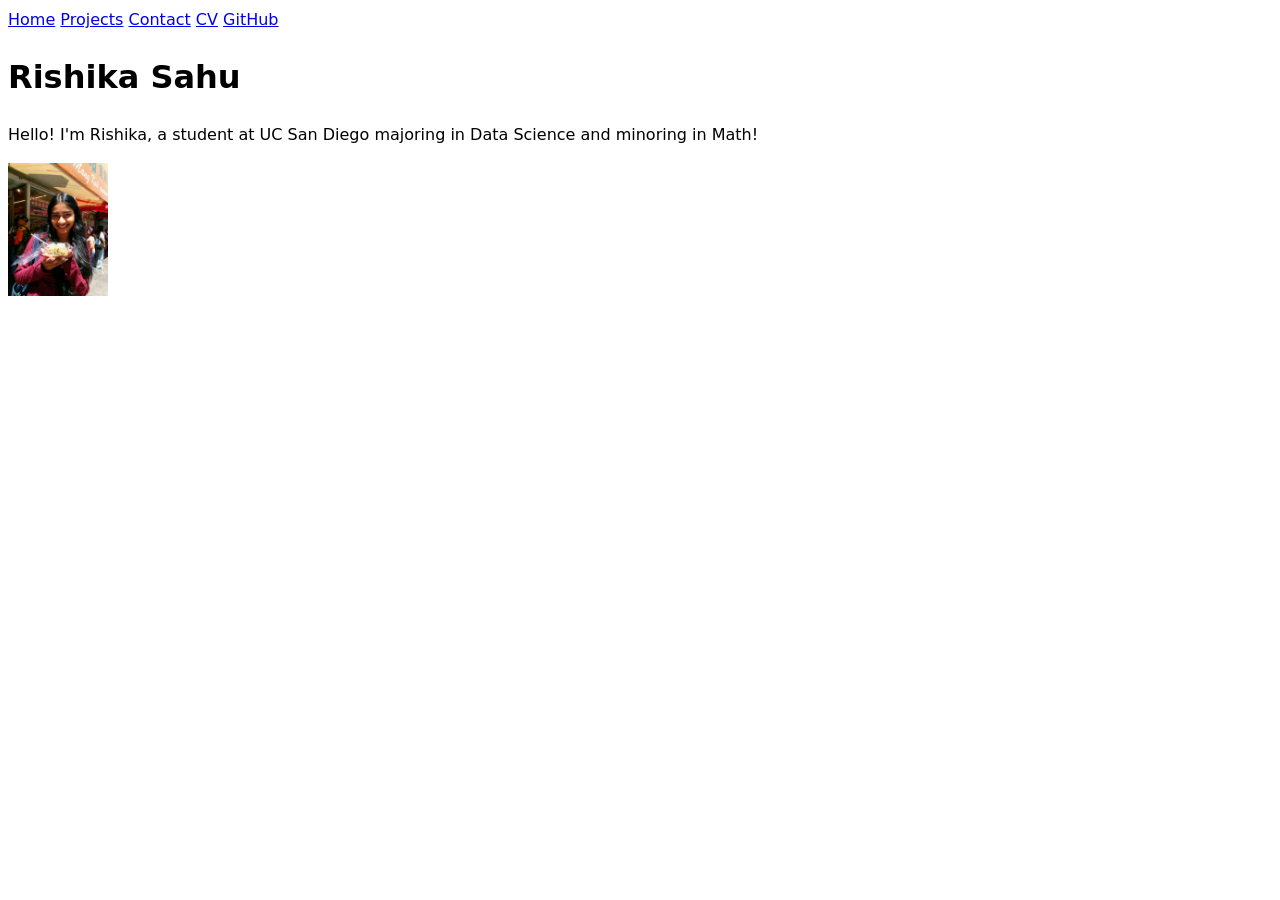
==== index.html @ 718d9cba "add contacts, cv, and other small things" ====
<!DOCTYPE html>
<html lang="en">
<head>
  <meta charset="UTF-8">
  <meta name="viewport" content="width=device-width, initial-scale=1.0">
  <title>Rishika Sahu: Personal site and Portfolio</title>
  <link rel="stylesheet" href="style.css">
</head>
<body>
  <nav>
    <a href="./">Home</a>
    <a href="projects/">Projects</a>
    <a href="contact/">Contact</a>
    <a href="cv/">CV</a>
    <a href="https://github.com/rishikas7" target="_blank">GitHub</a>
  </nav>

  <main>
    <h1>Rishika Sahu</h1>
    <p>
      Hello! I'm Rishika, a student at UC San Diego majoring in Data Science and minoring in Math!
    </p>
    <img src="images/rishika@SF.JPEG" alt="A photo of Rishika at SF" width = "100">
  </main>
</body>
</html>
---- style.css ----
body {
    font: 100%/1.5 system-ui;
  }
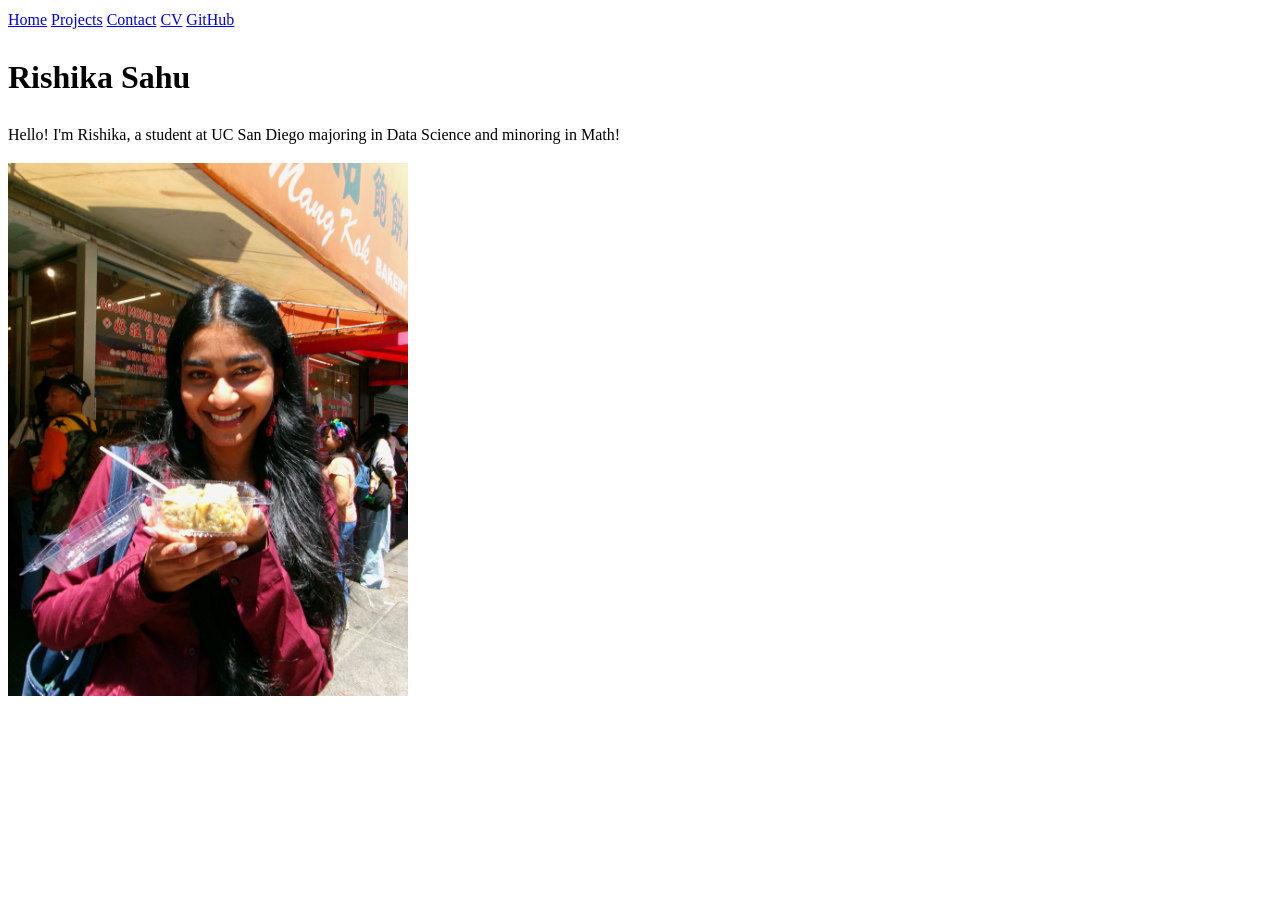
==== commit fa975e3c: "small changes to the formatting" ====
--- a/index.html
+++ b/index.html
@@ -20,7 +20,7 @@
     <p>
       Hello! I'm Rishika, a student at UC San Diego majoring in Data Science and minoring in Math!
     </p>
-    <img src="images/rishika@SF.JPEG" alt="A photo of Rishika at SF" width = "100">
+    <img src="images/rishika@SF.JPEG" alt="A photo of Rishika at SF" width = "400">
   </main>
 </body>
 </html>
--- a/style.css
+++ b/style.css
@@ -1,3 +1,3 @@
 body {
-    font: 100%/1.5 system-ui;
+    font: 100%/1.5 "Times New Roman";
   }
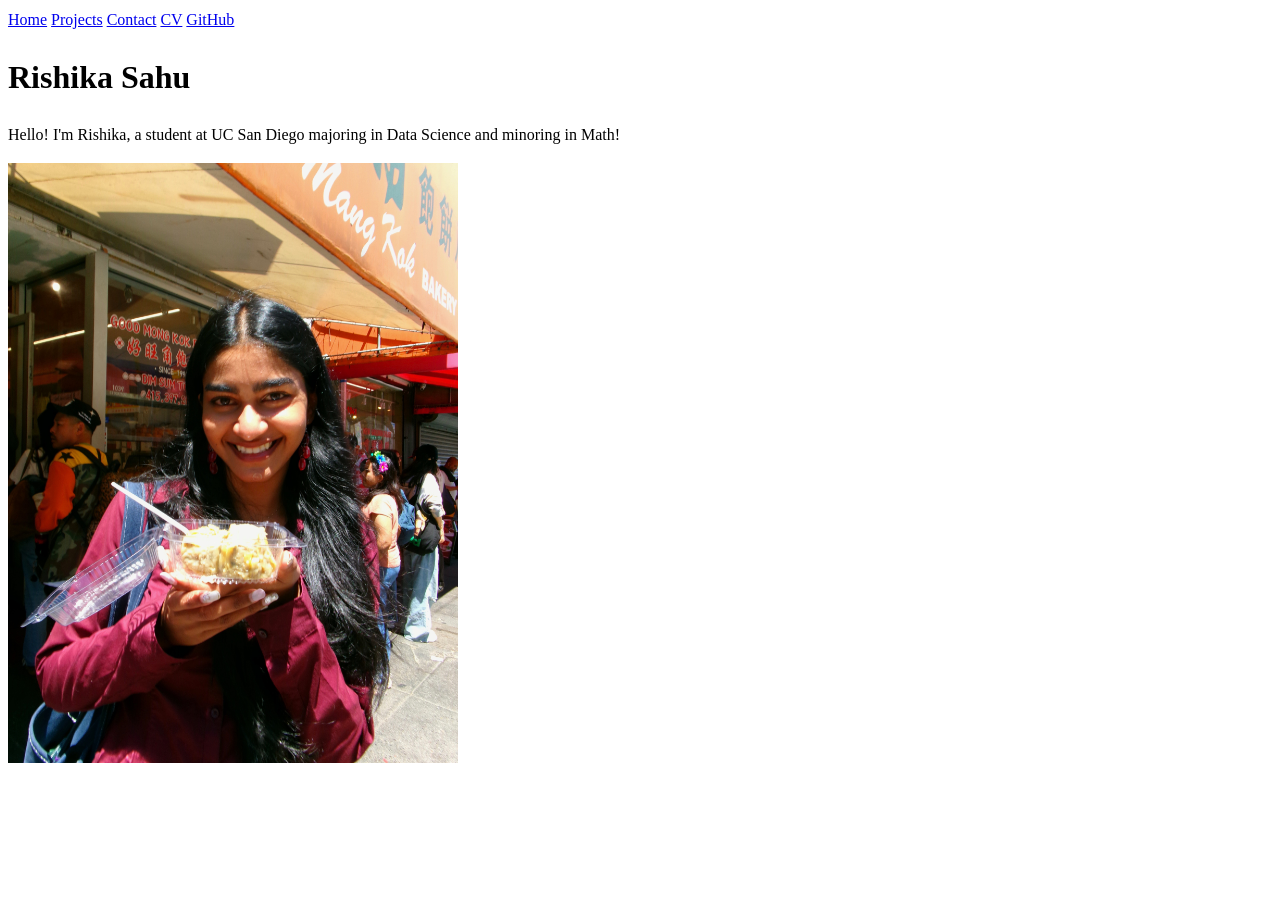
==== commit e3171265: "fix contact page" ====
--- a/index.html
+++ b/index.html
@@ -3,7 +3,7 @@
 <head>
   <meta charset="UTF-8">
   <meta name="viewport" content="width=device-width, initial-scale=1.0">
-  <title>Rishika Sahu: Personal site and Portfolio</title>
+  <title>Rishika Sahu: Personal Website and Portfolio</title>
   <link rel="stylesheet" href="style.css">
 </head>
 <body>
@@ -20,7 +20,7 @@
     <p>
       Hello! I'm Rishika, a student at UC San Diego majoring in Data Science and minoring in Math!
     </p>
-    <img src="images/rishika@SF.JPEG" alt="A photo of Rishika at SF" width = "400">
+    <img src="images/rishika@SF.JPEG" alt="A photo of Rishika at SF" width = "450">
   </main>
 </body>
 </html>
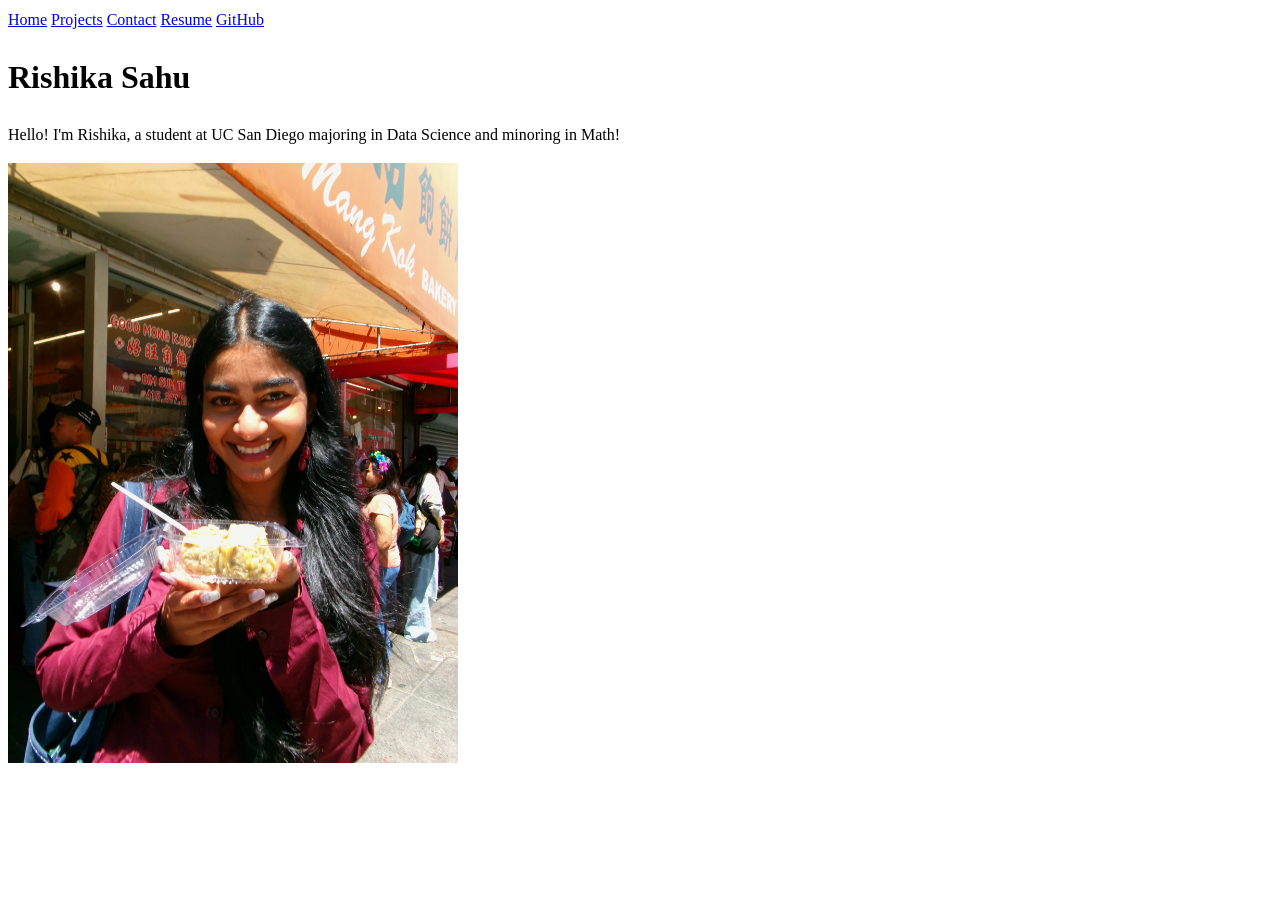
==== commit 35a02dd8: "change cv to resume" ====
--- a/index.html
+++ b/index.html
@@ -11,7 +11,7 @@
     <a href="./">Home</a>
     <a href="projects/">Projects</a>
     <a href="contact/">Contact</a>
-    <a href="cv/">CV</a>
+    <a href="resume/">Resume</a>
     <a href="https://github.com/rishikas7" target="_blank">GitHub</a>
   </nav>
 
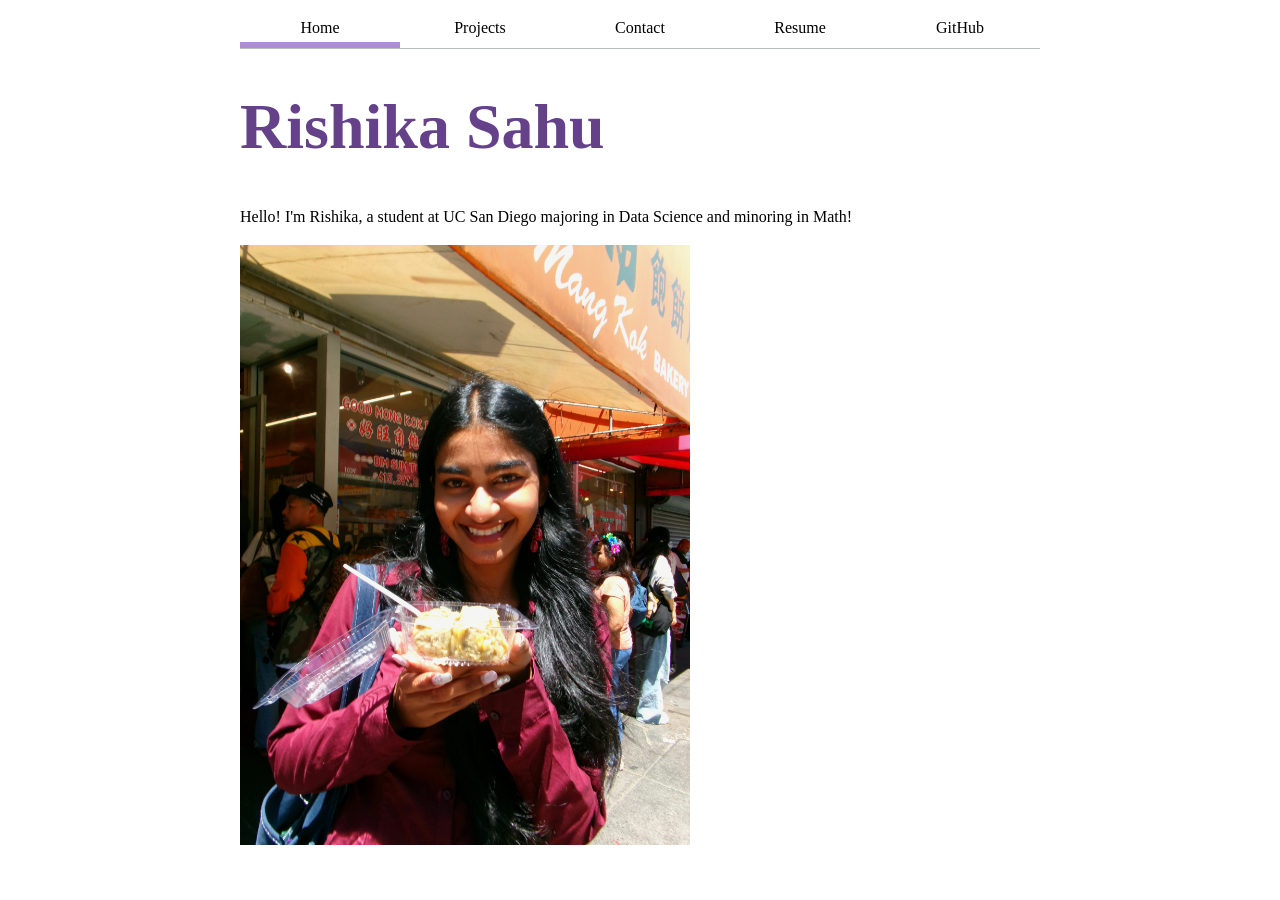
==== commit ebed8761: "added css styling" ====
--- a/index.html
+++ b/index.html
@@ -8,7 +8,7 @@
 </head>
 <body>
   <nav>
-    <a href="./">Home</a>
+    <a class="current" href="./">Home</a>
     <a href="projects/">Projects</a>
     <a href="contact/">Contact</a>
     <a href="resume/">Resume</a>
--- a/style.css
+++ b/style.css
@@ -1,3 +1,95 @@
+:root {
+  --color-accent: oklch(70% 30% 305);
+  accent-color: var(--color-accent);
+}
+
 body {
-    font: 100%/1.5 "Times New Roman";
-  }+  font: 100%/1.5 "Times New Roman";
+  max-width: 100ch;
+  margin-inline: max(1em, (100% - 100ch) / 2);
+}
+
+img {
+  max-width: 100%;
+}
+
+h1, h2, h3, h4, h5, h6 {
+  line-height: 1.1;
+  text-wrap: balance;
+}
+
+h1 {
+  font-size: 400%;
+  color: oklch(from var(--color-accent) 45% 30% h);
+}
+
+a {
+  color: oklch(from var(--color-accent) 50% 30% h);
+}
+
+::selection {
+  background: oklch(from var(--color-accent) 90% 8% h);
+}
+
+
+nav {
+  display: flex;
+  margin-bottom: 1em;
+  border-bottom: 1px solid oklch(80% 3% 200);
+
+  a {
+    flex: 1;
+    text-decoration: none;
+    color: inherit;
+    text-align: center;
+    padding: 0.5em;
+
+    &.current {
+      border-bottom: 0.4em solid var(--color-accent);
+      padding-bottom: 0.1em;
+    }
+
+    &:hover {
+      border-bottom: 0.4em solid var(--color-accent);
+      padding-bottom: 0.1em;
+      background-color: oklch(from var(--color-accent) 95% 5% h);
+    }
+  }
+}
+
+form {
+  display: grid;
+  grid-template-columns: auto 1fr;
+  gap: 1em;
+
+  label {
+    display: grid;
+    grid-template-columns: subgrid;
+    grid-column: 1 / -1;
+  }
+
+  button {
+    grid-column: 1 / -1;
+  }
+}
+
+input, textarea, button {
+  font: inherit;
+}
+
+.projects {
+  display: grid;
+  grid-template-columns: repeat(auto-fill, minmax(15em, 1fr));
+  gap: 1em;
+
+  article {
+    display: grid;
+    grid-template-rows: subgrid;
+    grid-row: span 3;
+    gap: 1em;
+
+    h2 {
+      margin: 0;
+    }
+  }
+}
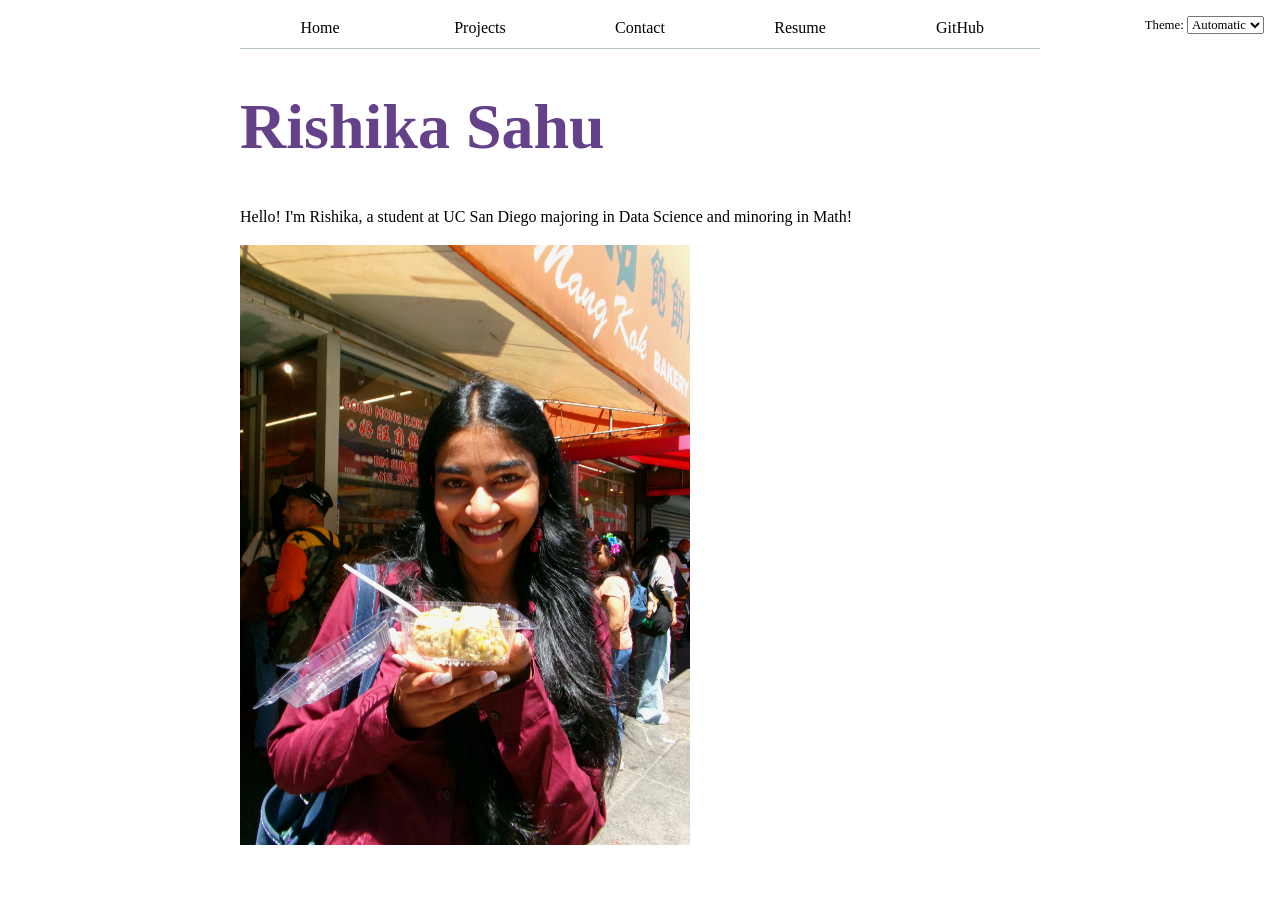
==== commit 6cbd190e: "lab 3 and added global.js" ====
--- a/index.html
+++ b/index.html
@@ -5,22 +5,15 @@
   <meta name="viewport" content="width=device-width, initial-scale=1.0">
   <title>Rishika Sahu: Personal Website and Portfolio</title>
   <link rel="stylesheet" href="style.css">
+  <script src="global.js" type="module"></script>
 </head>
 <body>
-  <nav>
-    <a class="current" href="./">Home</a>
-    <a href="projects/">Projects</a>
-    <a href="contact/">Contact</a>
-    <a href="resume/">Resume</a>
-    <a href="https://github.com/rishikas7" target="_blank">GitHub</a>
-  </nav>
-
   <main>
     <h1>Rishika Sahu</h1>
     <p>
       Hello! I'm Rishika, a student at UC San Diego majoring in Data Science and minoring in Math!
     </p>
-    <img src="images/rishika@SF.JPEG" alt="A photo of Rishika at SF" width = "450">
+    <img src="images/rishika@SF.JPEG" alt="A photo of Rishika at SF" width="450">
   </main>
 </body>
-</html>
+</html>
--- a/style.css
+++ b/style.css
@@ -1,6 +1,7 @@
 :root {
   --color-accent: oklch(70% 30% 305);
   accent-color: var(--color-accent);
+  color-scheme: light dark;
 }
 
 body {
@@ -31,11 +32,11 @@
   background: oklch(from var(--color-accent) 90% 8% h);
 }
 
-
 nav {
+  --border-color: oklch(50% 10% 200 / 40%);
   display: flex;
   margin-bottom: 1em;
-  border-bottom: 1px solid oklch(80% 3% 200);
+  border-bottom: 1px solid var(--border-color);
 
   a {
     flex: 1;
@@ -52,9 +53,17 @@
     &:hover {
       border-bottom: 0.4em solid var(--color-accent);
       padding-bottom: 0.1em;
-      background-color: oklch(from var(--color-accent) 95% 5% h);
+      background-color: color-mix(in oklch, var(--color-accent), canvas 85%);
     }
   }
+}
+
+.color-scheme {
+  position: absolute;
+  top: 1rem;
+  right: 1rem;
+  font-size: 80%;
+  font-family: inherit;
 }
 
 form {
@@ -73,7 +82,7 @@
   }
 }
 
-input, textarea, button {
+input, textarea, button, select {
   font: inherit;
 }
 
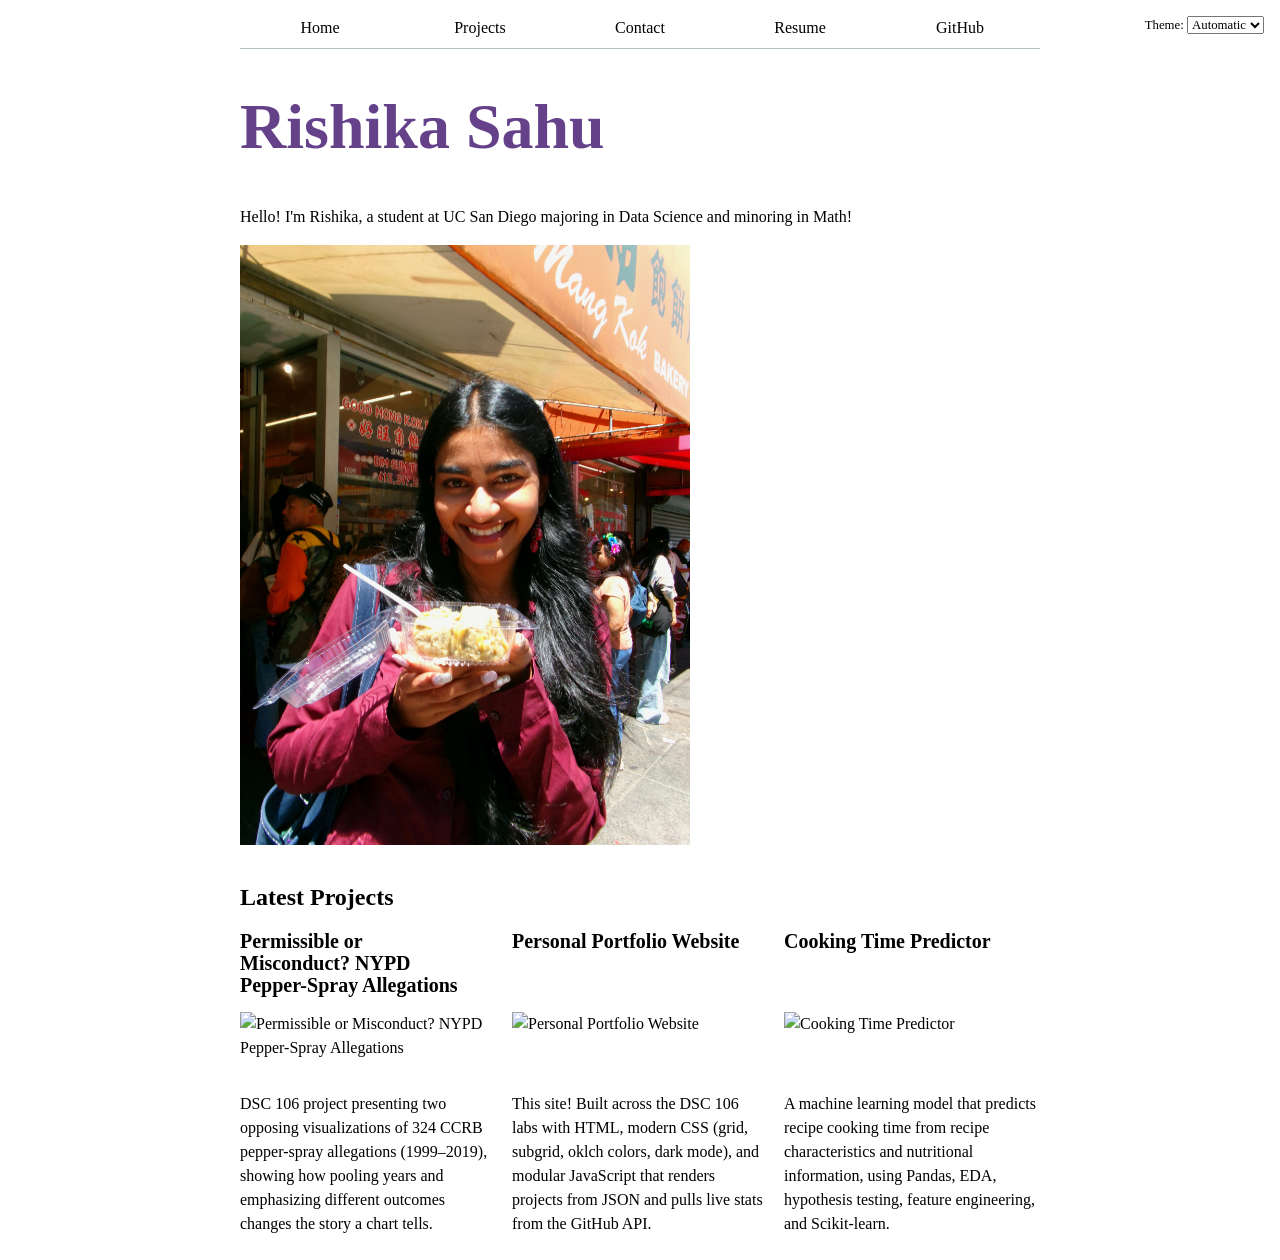
==== commit 5822f6d1: "lab04" ====
--- a/index.html
+++ b/index.html
@@ -6,6 +6,7 @@
   <title>Rishika Sahu: Personal Website and Portfolio</title>
   <link rel="stylesheet" href="style.css">
   <script src="global.js" type="module"></script>
+  <script src="index.js" type="module" defer></script>
 </head>
 <body>
   <main>
@@ -14,6 +15,13 @@
       Hello! I'm Rishika, a student at UC San Diego majoring in Data Science and minoring in Math!
     </p>
     <img src="images/rishika@SF.JPEG" alt="A photo of Rishika at SF" width="450">
+
+    <div id="profile-stats"></div>
+
+    <h2>Latest Projects</h2>
+    <div class="projects">
+      <!-- Dynamically added content will appear here -->
+    </div>
   </main>
 </body>
-</html>+</html>
--- a/style.css
+++ b/style.css
@@ -99,6 +99,34 @@
 
     h2 {
       margin: 0;
+      font-size: 125%;
+      font-weight: 600;
     }
   }
-}+}
+
+#profile-stats {
+  margin-block: 2em;
+
+  dl {
+    display: grid;
+    grid-template-columns: repeat(4, 1fr);
+    text-align: center;
+    margin: 0;
+  }
+
+  dt {
+    grid-row: 1;
+    font-size: 80%;
+    text-transform: uppercase;
+    opacity: 0.7;
+  }
+
+  dd {
+    grid-row: 2;
+    margin: 0;
+    font-size: 200%;
+    font-weight: bold;
+    color: oklch(from var(--color-accent) 50% 30% h);
+  }
+}
